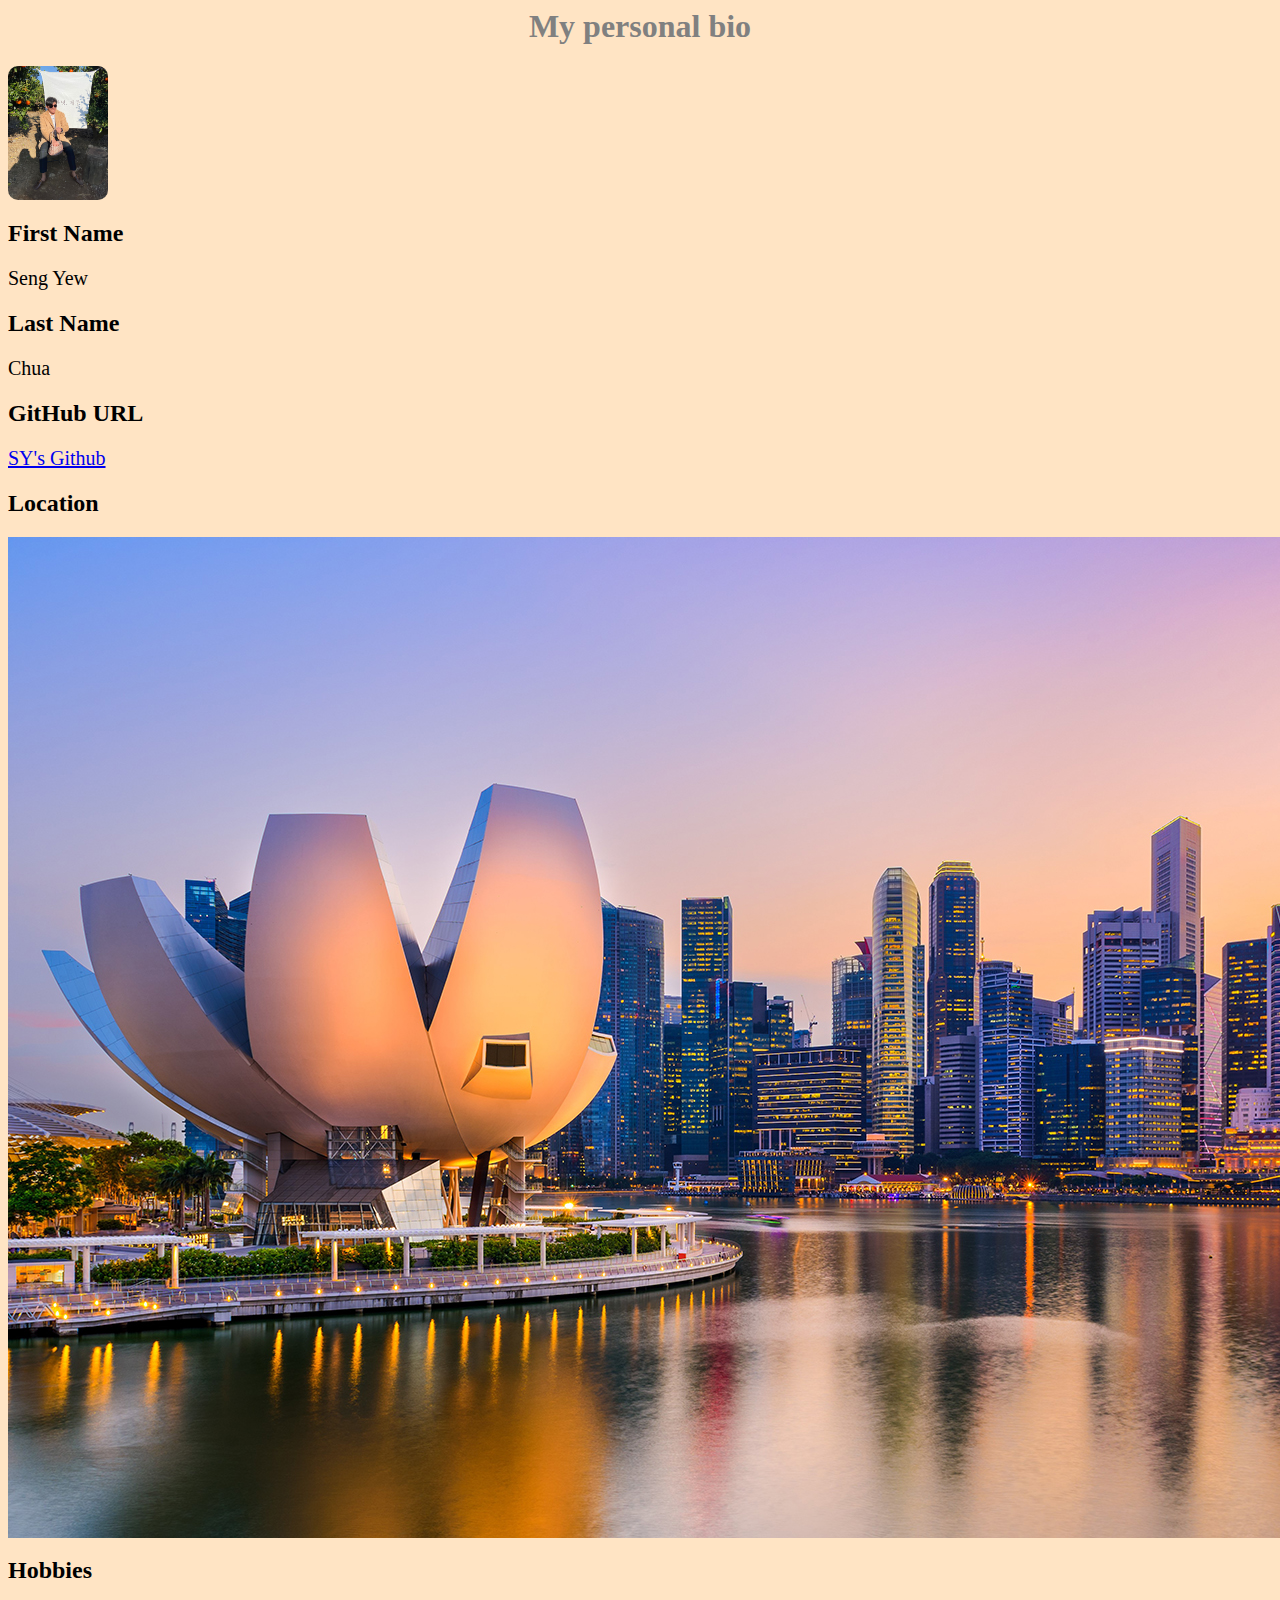
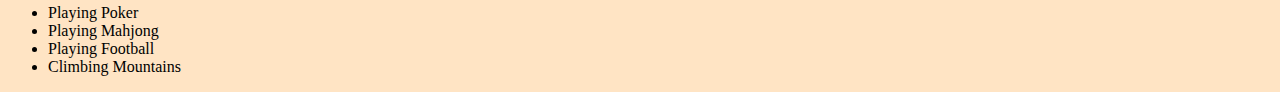
==== assignment/index.html @ 17ebdf18 "first submission of assignment" ====
<html>
  <head>
    <title>SY's assignment</title>
    <link rel="stylesheet" href="styles.css" />
  </head>
  <body>
    <h1>My personal bio</h1>
    <img class="profilepic" src="images/SY.jpeg" alt="Profile Picture" />
    <h2>First Name</h2>
    <p>Seng Yew</p>
    <h2>Last Name</h2>
    <p>Chua</p>
    <h2>GitHub URL</h2>
    <p>
      <a href="https://github.com/sengnorita" target="_blank">SY's Github</a>
    </p>
    <h2>Location</h2>
    <img src="images/WCOL-Singapore-skyline.jpg" alt="Location" />
    <h2>Hobbies</h2>
    <ul>
      <li>Playing Poker</li>
      <li>Playing Mahjong</li>
      <li>Playing Football</li>
      <li>Climbing Mountains</li>
    </ul>
  </body>
</html>
---- assignment/styles.css ----
body {
  background-color: bisque;
}

.profilepic {
  width: 100px;
  border-radius: 10px;
}

h1 {
  font-family: Open Sans;
  font-size: 22 px;
  color: grey;
  text-align: center;
}

h2 {
  font-family: Open Sans;
  color: black;
  text-align: centre;
}

p {
  font-family: Open Sans;
  font-weight: italic;
  font-size: 20px;
}
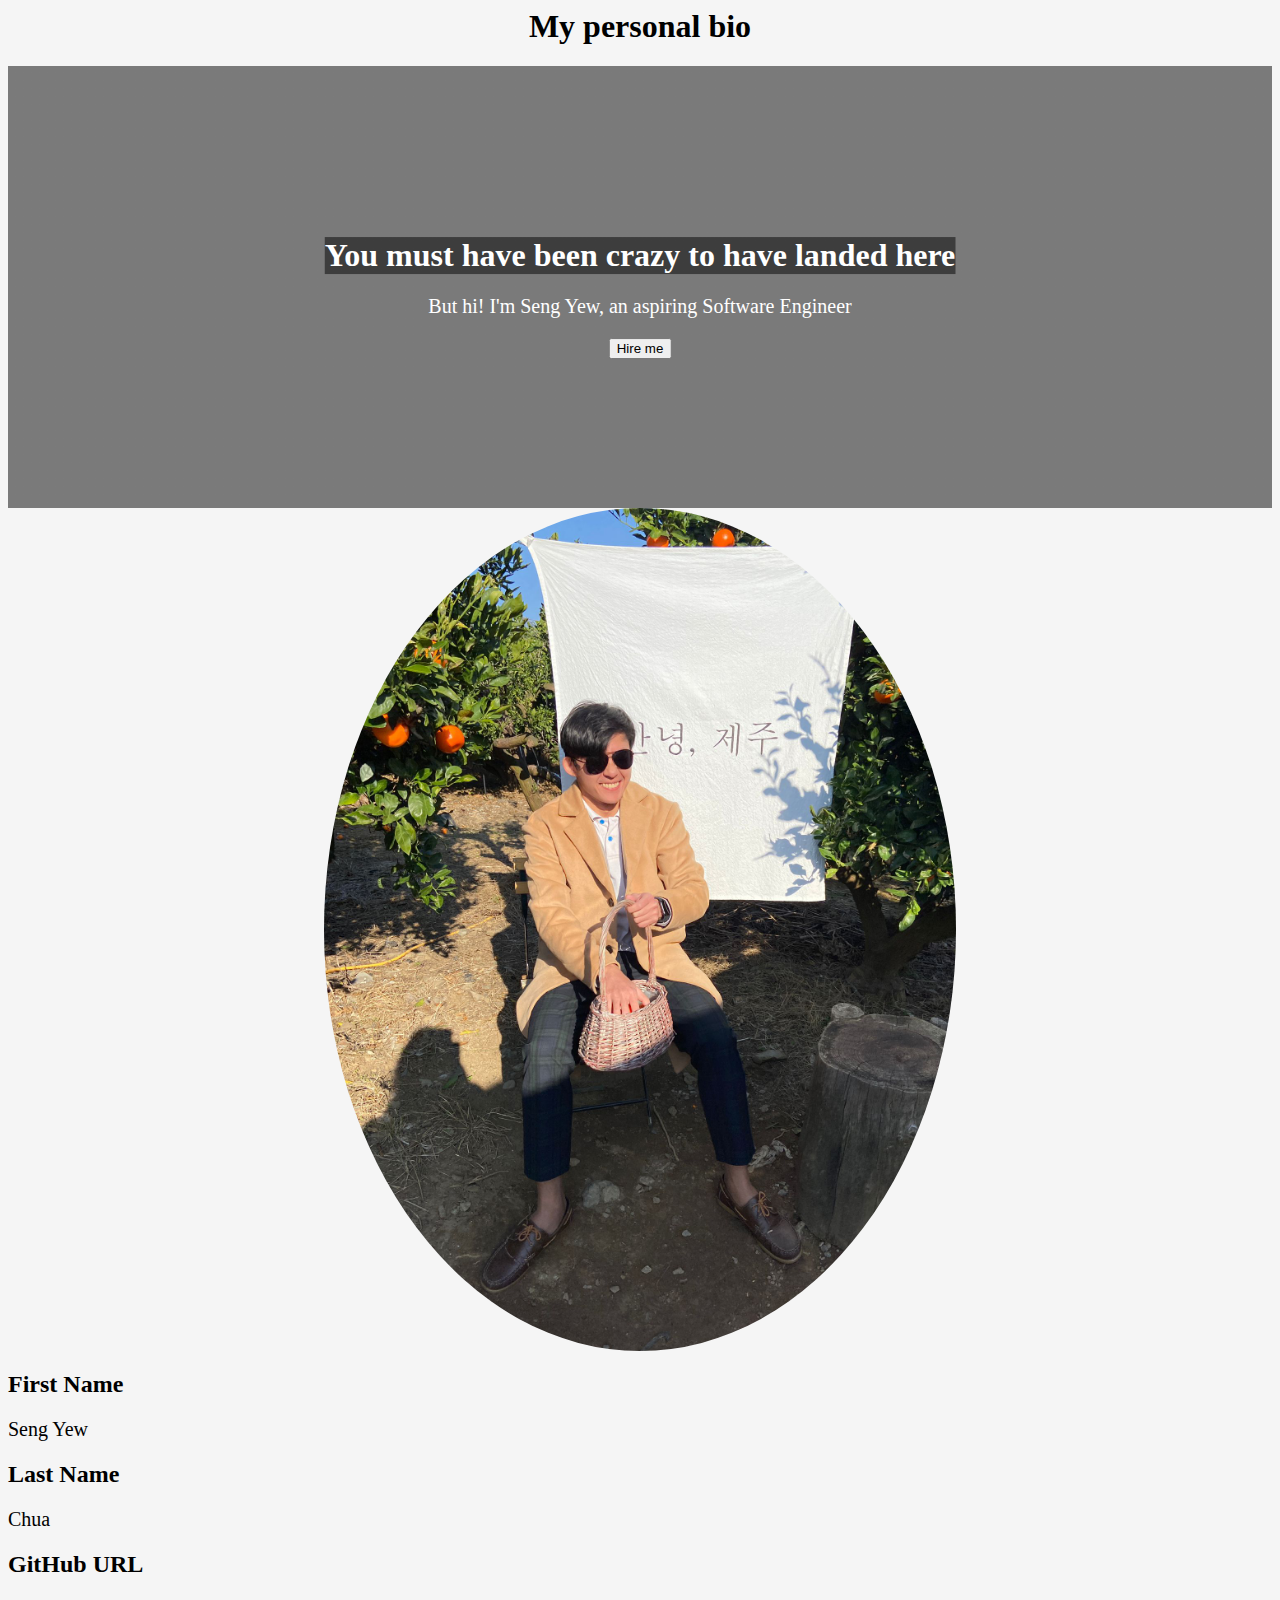
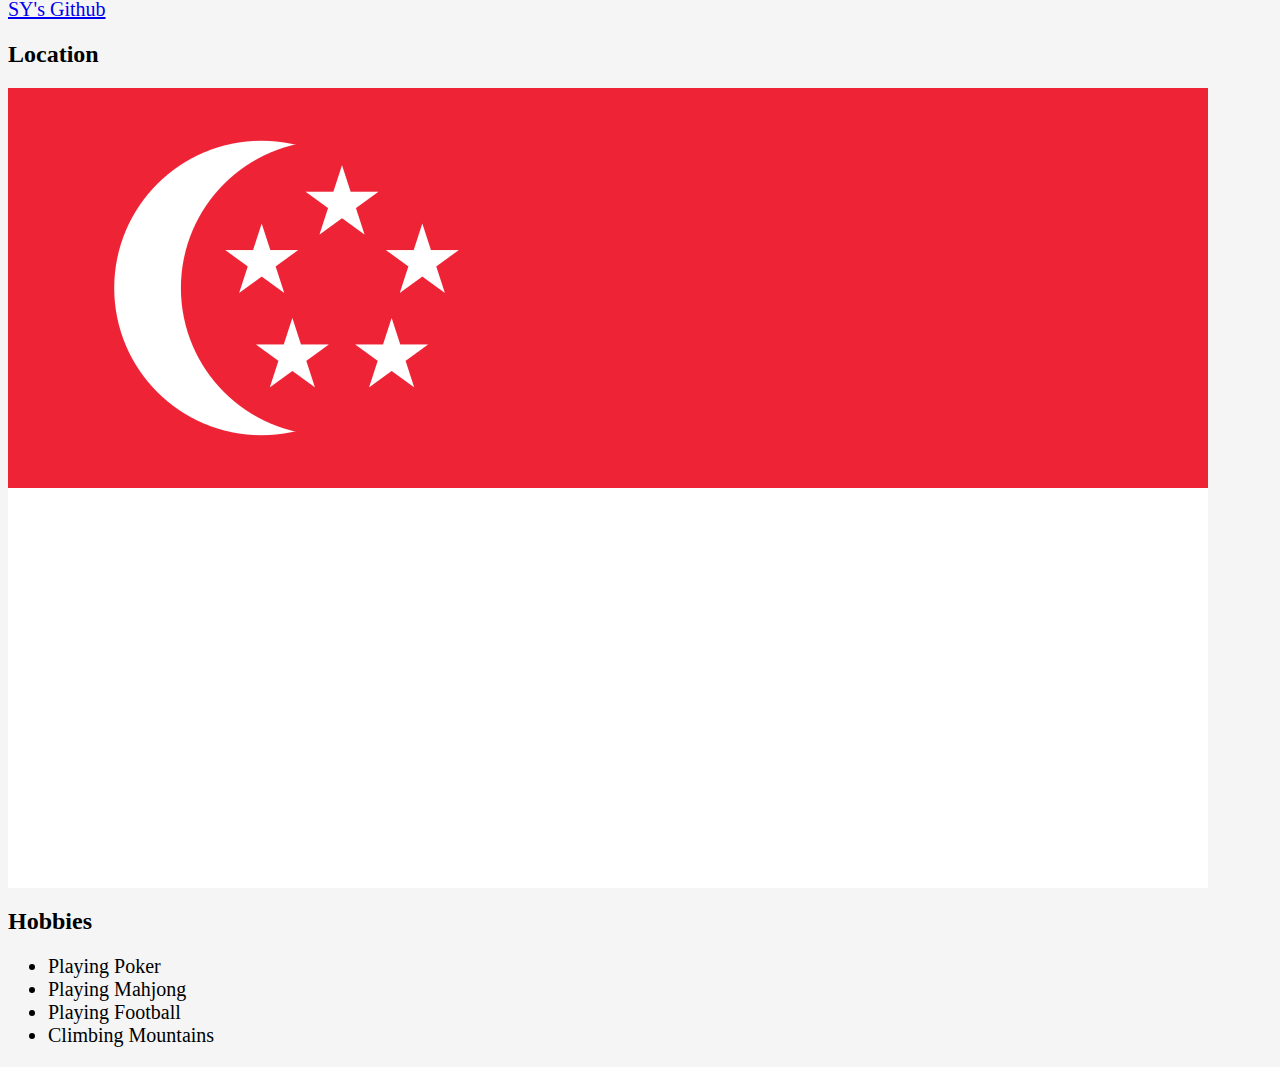
==== commit 3c4ed793: "second submission" ====
--- a/assignment/index.html
+++ b/assignment/index.html
@@ -5,6 +5,13 @@
   </head>
   <body>
     <h1>My personal bio</h1>
+    <div class="hero-image">
+      <div class="hero-text">
+        <h1 class="hero-image">You must have been crazy to have landed here</h1>
+        <p>But hi! I'm Seng Yew, an aspiring Software Engineer</p>
+        <button>Hire me</button>
+      </div>
+    </div>
     <img class="profilepic" src="images/SY.jpeg" alt="Profile Picture" />
     <h2>First Name</h2>
     <p>Seng Yew</p>
@@ -15,7 +22,7 @@
       <a href="https://github.com/sengnorita" target="_blank">SY's Github</a>
     </p>
     <h2>Location</h2>
-    <img src="images/WCOL-Singapore-skyline.jpg" alt="Location" />
+    <img src="images/Flag_of_Singapore.svg.png" alt="Location" />
     <h2>Hobbies</h2>
     <ul>
       <li>Playing Poker</li>
--- a/assignment/styles.css
+++ b/assignment/styles.css
@@ -1,16 +1,48 @@
 body {
-  background-color: bisque;
+  background-color: whitesmoke;
 }
 
 .profilepic {
-  width: 100px;
-  border-radius: 10px;
+  display: block;
+  border-radius: 50%;
+  margin-left: auto;
+  margin-right: auto;
+  width: 50%;
 }
 
+/* The hero image */
+.hero-image {
+  /* Use "linear-gradient" to add a darken background effect to the image (photographer.jpg). This will make the text easier to read */
+  background-image: linear-gradient(rgba(0, 0, 0, 0.5), rgba(0, 0, 0, 0.5)),
+    url(https://www.eiu.com/n/wp-content/uploads/2020/01/WCOL-Singapore-skyline.jpg);
+  font-family: Open Sans;
+  font-size: 22 px;
+  color: white;
+  text-align: center;
+
+  /* Set a specific height */
+  height: 50%;
+
+  /* Position and center the image to scale nicely on all screens */
+  background-position: center;
+  background-repeat: no-repeat;
+  background-size: cover;
+  position: relative;
+}
+
+/* Place text in the middle of the image */
+.hero-text {
+  text-align: center;
+  position: absolute;
+  top: 50%;
+  left: 50%;
+  transform: translate(-50%, -50%);
+  color: white;
+}
 h1 {
   font-family: Open Sans;
-  font-size: 22 px;
-  color: grey;
+  font-size: 28 px;
+  color: black;
   text-align: center;
 }
 
@@ -25,3 +57,9 @@
   font-weight: italic;
   font-size: 20px;
 }
+
+ul {
+  font-family: Open Sans;
+  font-weight: italic;
+  font-size: 20px;
+}
